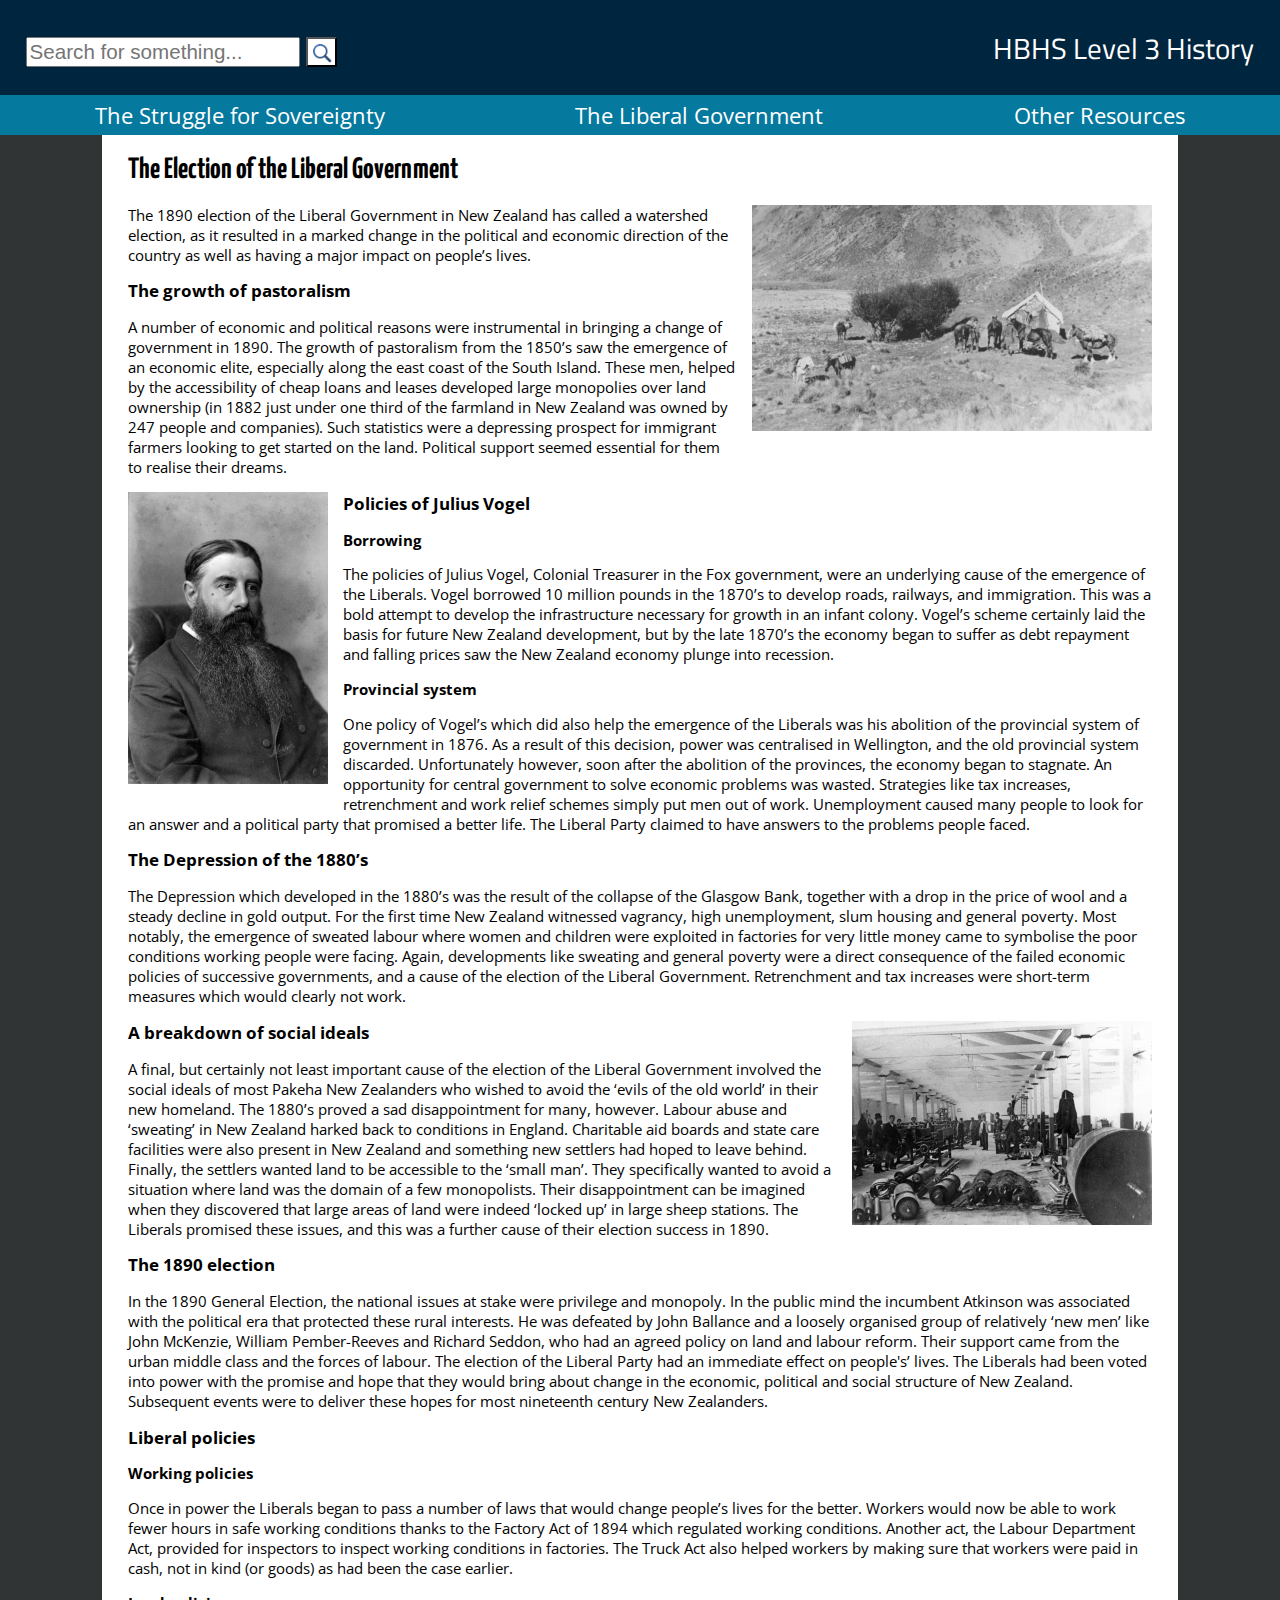
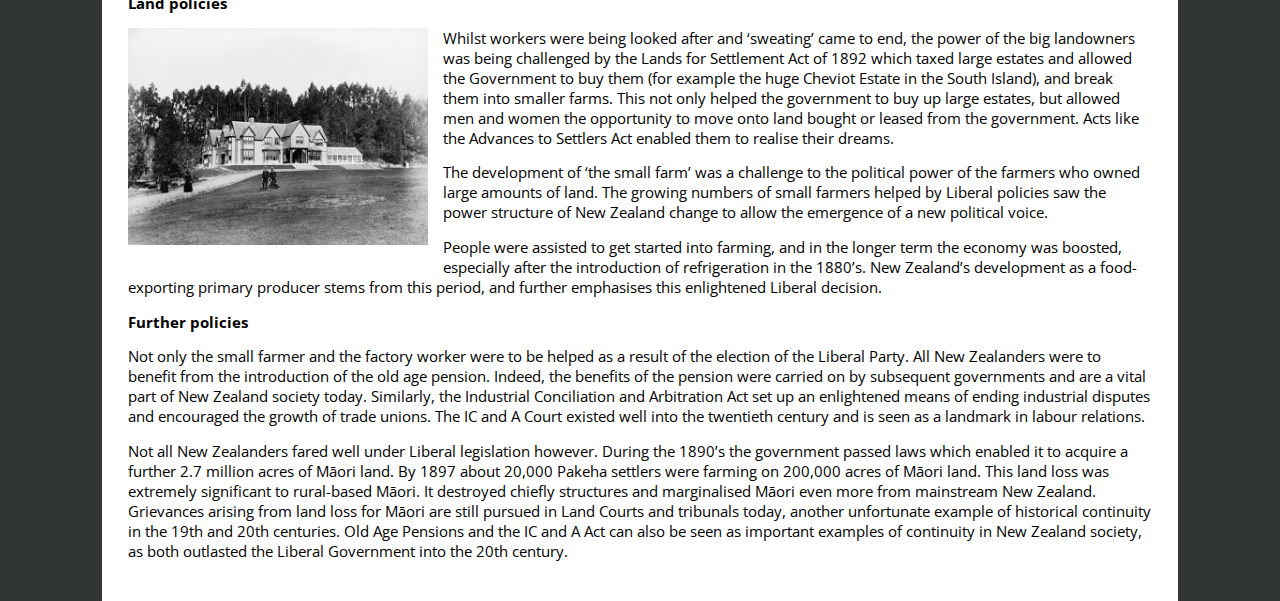
==== liberal.html @ 84393d60 "Update liberal.html" ====
<!DOCTYPE HTML>
<html>
<head>
	<meta http-equiv="Content-Type" content="text/html" charset="UTF-8" lang="en">
	<meta name="keywords" content="History, HBHS, Hamilton Boys' High School, New Zealand, Liberals">
	<meta name="author" content="Jordyn Coxhead">
	<title>HBHS Level 3 History</title>
	<link rel="stylesheet" type="text/css" href="style.css">
	<link rel="icon" type="image/ico" href="images/blue_book.ico">
</head>
<body>
	<header>
		<form action="results.html">
			<input type="search" id="mySearch" placeholder="Search for something..." name="search">
			<button type="submit" id="submitButton"><span class="invisible">O</span></button>
		</form>
		<a href="index.html">HBHS Level 3 History</a>
	</header>
	<nav>
		<ul>
			<a href="sovereignty.html"><li>The Struggle for Sovereignty</li></a> 
			<a href="liberal.html"><li>The Liberal Government</li></a> 
			<a href="resources.html"><li>Other Resources</li></a>
		</ul>	
	</nav>
	<main>
		<section>
			<h1>The Election of the Liberal Government</h1>
			<img src="images/pastoralism.jpg" alt="Early pastoralism in Marlborough" title="Early pastoralism in Marlborough" width="400" height="226" class="img-align-right"/>
			<p>The 1890 election of the Liberal Government in New Zealand has called a watershed election, as it resulted in a marked change in the political and economic direction of the country as well as having a major impact on people’s lives.</p>
		</section>
		<section>
			<h2>The growth of pastoralism</h2>
				<p>A number of economic and political reasons were instrumental in bringing a change of government in 1890. The growth of pastoralism from the 1850’s saw the emergence of an economic elite, especially along the east coast of the South Island. These men, helped by the accessibility of cheap loans and leases developed large monopolies over land ownership (in 1882 just under one third of the farmland in New Zealand was owned by 247 people and companies). Such statistics were a depressing prospect for immigrant farmers looking to get started on the land. Political support seemed essential for them to realise their dreams.</p>
		</section>		
		<section>
			<img src="images/vogel.jpg" alt="Julius Vogel cerca. 1870's" title="Julius Vogel cerca. 1870's" width="200" height="292" class="img-align-left"/>
			<h2>Policies of Julius Vogel</h2>
				<h3>Borrowing</h3>
				<p>The policies of Julius Vogel, Colonial Treasurer in the Fox government, were an underlying cause of the emergence of the Liberals. Vogel borrowed 10 million pounds in the 1870’s to develop roads, railways, and immigration. This was a bold attempt to develop the infrastructure necessary for growth in an infant colony. Vogel’s scheme certainly laid the basis for future New Zealand development, but by the late 1870’s the economy began to suffer as debt repayment and falling prices saw the New Zealand economy plunge into recession.</p>
				<h3>Provincial system</h3>
				<p>One policy of Vogel’s which did also help the emergence of the Liberals was his abolition of the provincial system of government in 1876. As a result of this decision, power was centralised in Wellington, and the old provincial system discarded. Unfortunately however, soon after the abolition of the provinces, the economy began to stagnate. An opportunity for central government to solve economic problems was wasted. Strategies like tax increases, retrenchment and work relief schemes simply put men out of work. Unemployment caused many people to look for an answer and a political party that promised a better life. The Liberal Party claimed to have answers to the problems people faced.</p>
		</section>
		<section>
			<h2>The Depression of the 1880’s</h2>
				<p>The Depression which developed in the 1880’s was the result of the collapse of the Glasgow Bank, together with a drop in the price of wool and a steady decline in gold output. For the first time New Zealand witnessed vagrancy, high unemployment, slum housing and general poverty. Most notably, the emergence of sweated labour where women and children were exploited in factories for very little money came to symbolise the poor conditions working people were facing. Again, developments like sweating and general poverty were a direct consequence of the failed economic policies of successive governments, and a cause of the election of the Liberal Government. Retrenchment and tax increases were short-term measures which would clearly not work.</p>
				<img src="images/depression.jpg" alt="A wool factory during the Depression" title="A wool factory during the Depression" width="300" height="204" class="img-align-right"/>
		</section>	
		<section>
			<h2>A breakdown of social ideals</h2>
				<p>A final, but certainly not least important cause of the election of the Liberal Government involved the social ideals of most Pakeha New Zealanders who wished to avoid the ‘evils of the old world’ in their new homeland. The 1880’s proved a sad disappointment for many, however. Labour abuse and ‘sweating’ in New Zealand harked back to conditions in England. Charitable aid boards and state care facilities were also present in New Zealand and something new settlers had hoped to leave behind. Finally, the settlers wanted land to be accessible to the ‘small man’. They specifically wanted to avoid a situation where land was the domain of a few monopolists. Their disappointment can be imagined when they discovered that large areas of land were indeed ‘locked up’ in large sheep stations. The Liberals promised these issues, and this was a further cause of their election success in 1890.</p>
		</section>
		<section>
			<h2>The 1890 election</h2>
				<p>In the 1890 General Election, the national issues at stake were privilege and monopoly. In the public mind the incumbent Atkinson was associated with the political era that protected these rural interests. He was defeated by John Ballance and a loosely organised group of relatively ‘new men’ like John McKenzie, William Pember-Reeves and Richard Seddon, who had an agreed policy on land and labour reform. Their support came from the urban middle class and the forces of labour. The election of the Liberal Party had an immediate effect on people's’ lives. The Liberals had been voted into power with the promise and hope that they would bring about change in the economic, political and social structure of New Zealand. Subsequent events were to deliver these hopes for most nineteenth century New Zealanders.</p>
		</section>
		<section>
			<h2>Liberal policies</h2>
				<h3>Working policies</h3>
				<p>Once in power the Liberals began to pass a number of laws that would change people’s lives for the better. Workers would now be able to work fewer hours in safe working conditions thanks to the Factory Act of 1894 which regulated working conditions. Another act, the Labour Department Act, provided for inspectors to inspect working conditions in factories. The Truck Act also helped workers by making sure that workers were paid in cash, not in kind (or goods) as had been the case earlier.</p>
				<h3>Land policies</h3>
				<img src="images/cheviot.jpg" alt="The Cheviot Hills Mansion cerca. 1893" title="The Cheviot Hills Mansion cerca. 1893" width="300" height="217" class="img-align-left"/>
				<p>Whilst workers were being looked after and ‘sweating’ came to end, the power of the big landowners was being challenged by the Lands for Settlement Act of 1892 which taxed large estates and allowed the Government to buy them (for example the huge Cheviot Estate in the South Island), and break them into smaller farms. This not only helped the government to buy up large estates, but allowed men and women the opportunity to move onto land bought or leased from the government. Acts like the Advances to Settlers Act enabled them to realise their dreams.</p>
				<p>The development of ‘the small farm’ was a challenge to the political power of the farmers who owned large amounts of land. The growing numbers of small farmers helped by Liberal policies saw the power structure of New Zealand change to allow the emergence of a new political voice.</p>
				<p>People were assisted to get started into farming, and in the longer term the economy was boosted, especially after the introduction of refrigeration in the 1880’s. New Zealand’s development as a food-exporting primary producer stems from this period, and further emphasises this enlightened Liberal decision.</p>
				<h3>Further policies</h3>
				<p>Not only the small farmer and the factory worker were to be helped as a result of the election of the Liberal Party. All New Zealanders were to benefit from the introduction of the old age pension. Indeed, the benefits of the pension were carried on by subsequent governments and are a vital part of New Zealand society today. Similarly, the Industrial Conciliation and Arbitration Act set up an enlightened means of ending industrial disputes and encouraged the growth of trade unions. The IC and A Court existed well into the twentieth century and is seen as a landmark in labour relations.</p>
				<p>Not all New Zealanders fared well under Liberal legislation however. During the 1890’s the government passed laws which enabled it to acquire a further 2.7 million acres of Māori land. By 1897 about 20,000 Pakeha settlers were farming on 200,000 acres of Māori land. This land loss was extremely significant to rural-based Māori. It destroyed chiefly structures and marginalised Māori even more from mainstream New Zealand. Grievances arising from land loss for Māori are still pursued in Land Courts and tribunals today, another unfortunate example of historical continuity in the 19th and 20th centuries. Old Age Pensions and the IC and A Act can also be seen as important examples of continuity in New Zealand society, as both outlasted the Liberal Government into the 20th century.</p>
		</section>		
	</main>	
	<footer>
  </footer>
</body>
</html>
---- style.css ----
@import url('https://fonts.googleapis.com/css?family=Titillium+Web|Yanone+Kaffeesatz|Open+Sans');

header, nav, main, section
{
	display: block;
}

html
{
	min-height: 100%;
}
body {
	background-color: #313435;
	margin: 0;
	padding: 0;
	font-family: 'Open Sans', sans-serif;
	font-size: 0.92em;
}
header {
	height: 10%;
	background-color: #00253E;
	margin: 0;
	font-family: 'Titillium Web', sans-serif;
	font-size: 2em;
	color: #fff;
	padding: 2%;
	text-align: right;
}
nav {
	background-color: #06799F;
	margin: 0;
	font-size: 1.5em;
}
nav ul
{
	list-style-type: none;
	text-decoration: none;
	margin: 0;
	padding: 0;
	display: flex;
	justify-content: space-around;
}
nav ul li
{
	margin: 0;
	padding: 5px 0 5px 0;
	text-align: center;
	background-color:#06799F;
	
}
header a:link, header a:visited, nav a:link, nav a:visited {
    text-decoration: none;
    color: #fff;
}
main {
	background-color: #FFF;
	width: 80%;
	padding: 2%;
	padding-top: 0;
	float: left;
  	margin-left: 8%;
}
footer {
	height: 10%;
	background-color: #06799F;
	width: 100%;
	margin: 0;
	padding: 0;
}
a:link, a:visited, a:hover, a:active {
	color: blue;
    	text-decoration: underline;
    	cursor: auto;
}
h1 {
	font-family: 'Yanone Kaffeesatz', sans-serif;
	font-size: 2em;
}
h2 {
	font-size: 1.17em;
}
h3 {
	font-size: 1em;
	font-style: strong;
}
.img-align-left {
    	float: left;
    	margin: 0 15px 15px 0;
}
.img-align-right {
    	float: right;
    	margin: 0 0 15px 15px;
}
form {
	float: left;
	margin: 0;
	padding: 0;
}
#mySearch {
	font-size: 0.7em;
}
#submitButton {
	font-size: 0.7em;
	background-image: url('/images/search.png');
	background-size: cover;
	background-repeat: no-repeat;
	width: 1.5em;
}
.invisible {
	opacity: 0;
}
@media screen and (max-width: 600px)  {
	header
	{
		text-align: center;
	}
	form
	{
		float: left;
		width: 100%;
	}
	main
	{
		margin: 0;
		width: 100%;
	}
	nav ul
	{
		flex-direction: column;
	}
	nav ul li
	{
		float: none;
		width: 100%;
	}
	img
	{
		margin: auto;
		height: auto;
		width: 75%;
		float: none;
	}
}
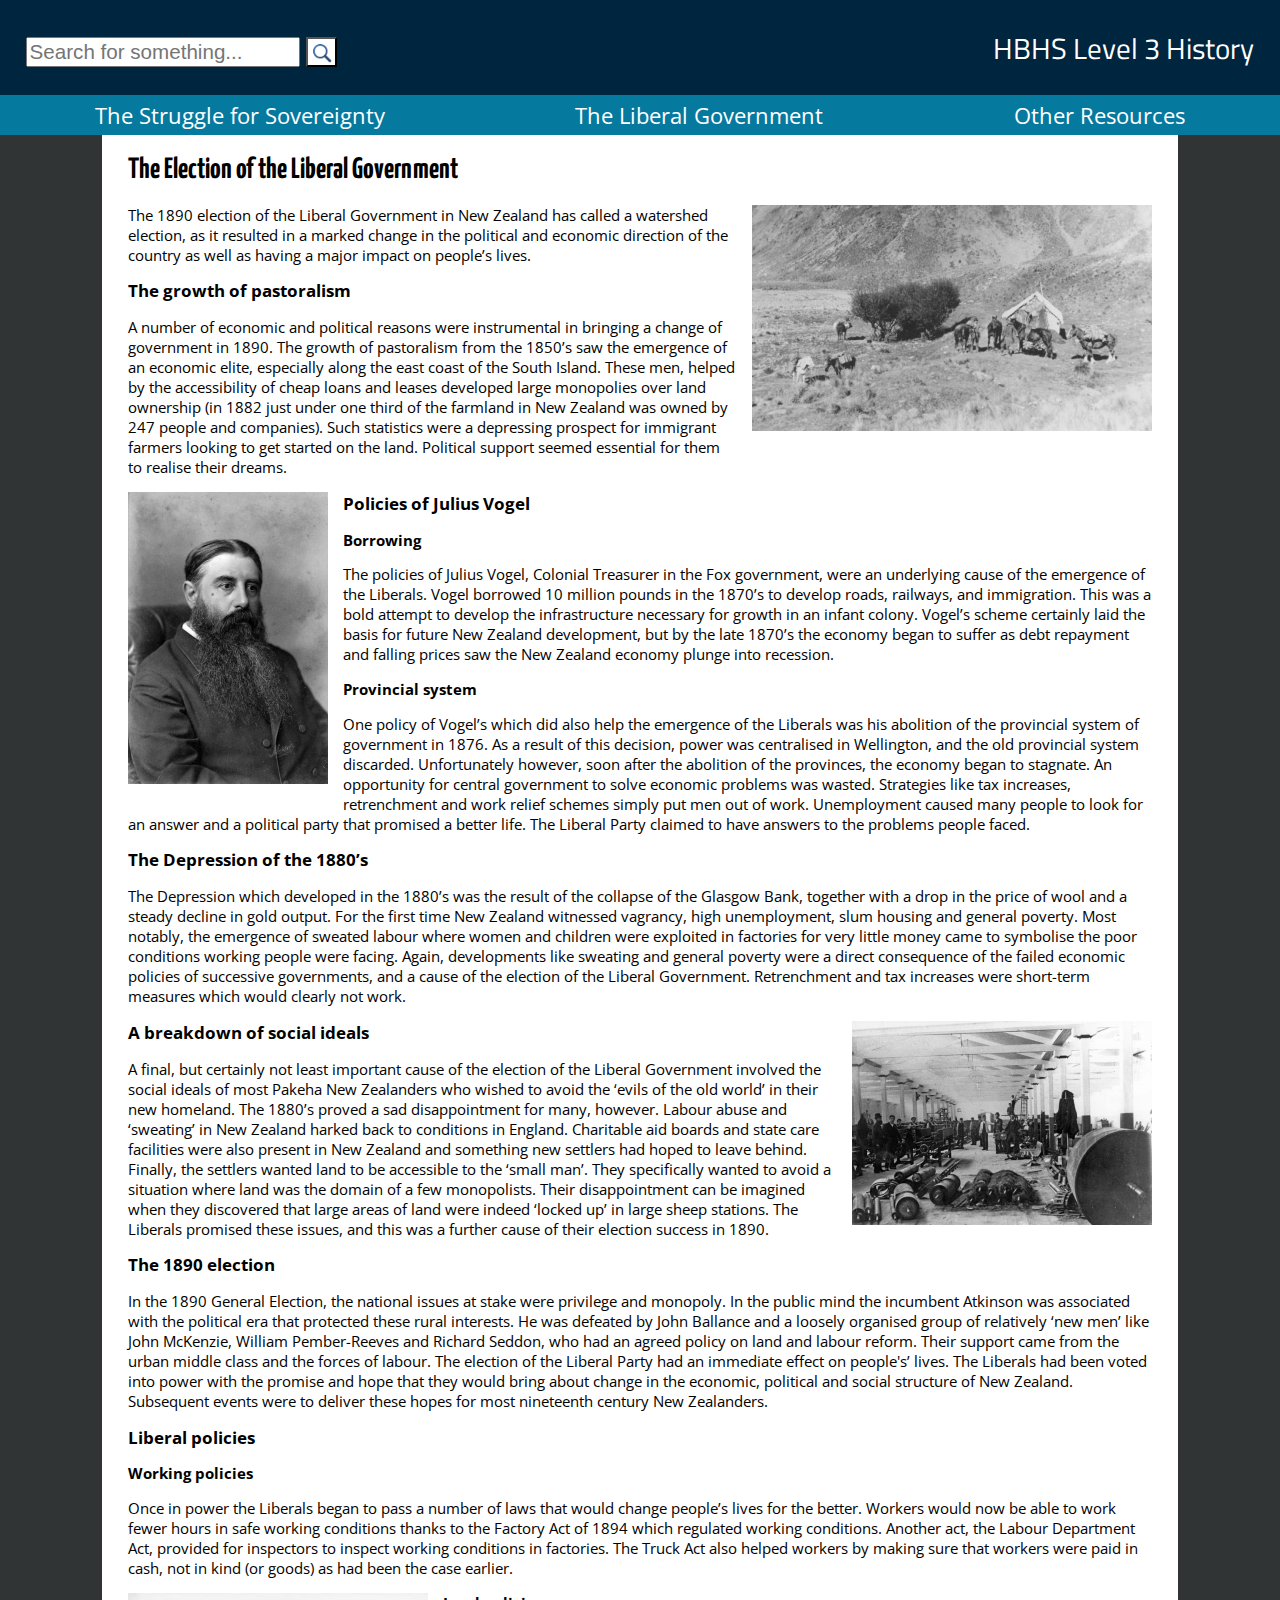
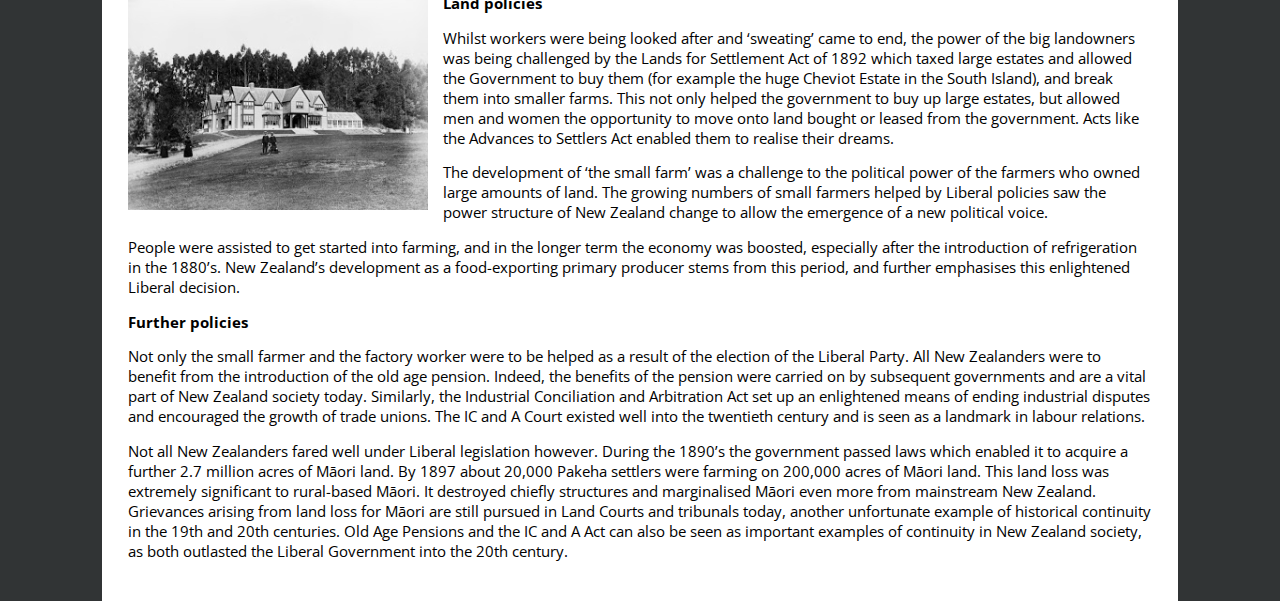
==== commit 9daa2cf1: "Update liberal.html" ====
--- a/liberal.html
+++ b/liberal.html
@@ -58,8 +58,8 @@
 			<h2>Liberal policies</h2>
 				<h3>Working policies</h3>
 				<p>Once in power the Liberals began to pass a number of laws that would change people’s lives for the better. Workers would now be able to work fewer hours in safe working conditions thanks to the Factory Act of 1894 which regulated working conditions. Another act, the Labour Department Act, provided for inspectors to inspect working conditions in factories. The Truck Act also helped workers by making sure that workers were paid in cash, not in kind (or goods) as had been the case earlier.</p>
+				<img src="images/cheviot.jpg" alt="The Cheviot Hills Mansion cerca. 1893" title="The Cheviot Hills Mansion cerca. 1893" width="300" height="217" class="img-align-left"/>
 				<h3>Land policies</h3>
-				<img src="images/cheviot.jpg" alt="The Cheviot Hills Mansion cerca. 1893" title="The Cheviot Hills Mansion cerca. 1893" width="300" height="217" class="img-align-left"/>
 				<p>Whilst workers were being looked after and ‘sweating’ came to end, the power of the big landowners was being challenged by the Lands for Settlement Act of 1892 which taxed large estates and allowed the Government to buy them (for example the huge Cheviot Estate in the South Island), and break them into smaller farms. This not only helped the government to buy up large estates, but allowed men and women the opportunity to move onto land bought or leased from the government. Acts like the Advances to Settlers Act enabled them to realise their dreams.</p>
 				<p>The development of ‘the small farm’ was a challenge to the political power of the farmers who owned large amounts of land. The growing numbers of small farmers helped by Liberal policies saw the power structure of New Zealand change to allow the emergence of a new political voice.</p>
 				<p>People were assisted to get started into farming, and in the longer term the economy was boosted, especially after the introduction of refrigeration in the 1880’s. New Zealand’s development as a food-exporting primary producer stems from this period, and further emphasises this enlightened Liberal decision.</p>
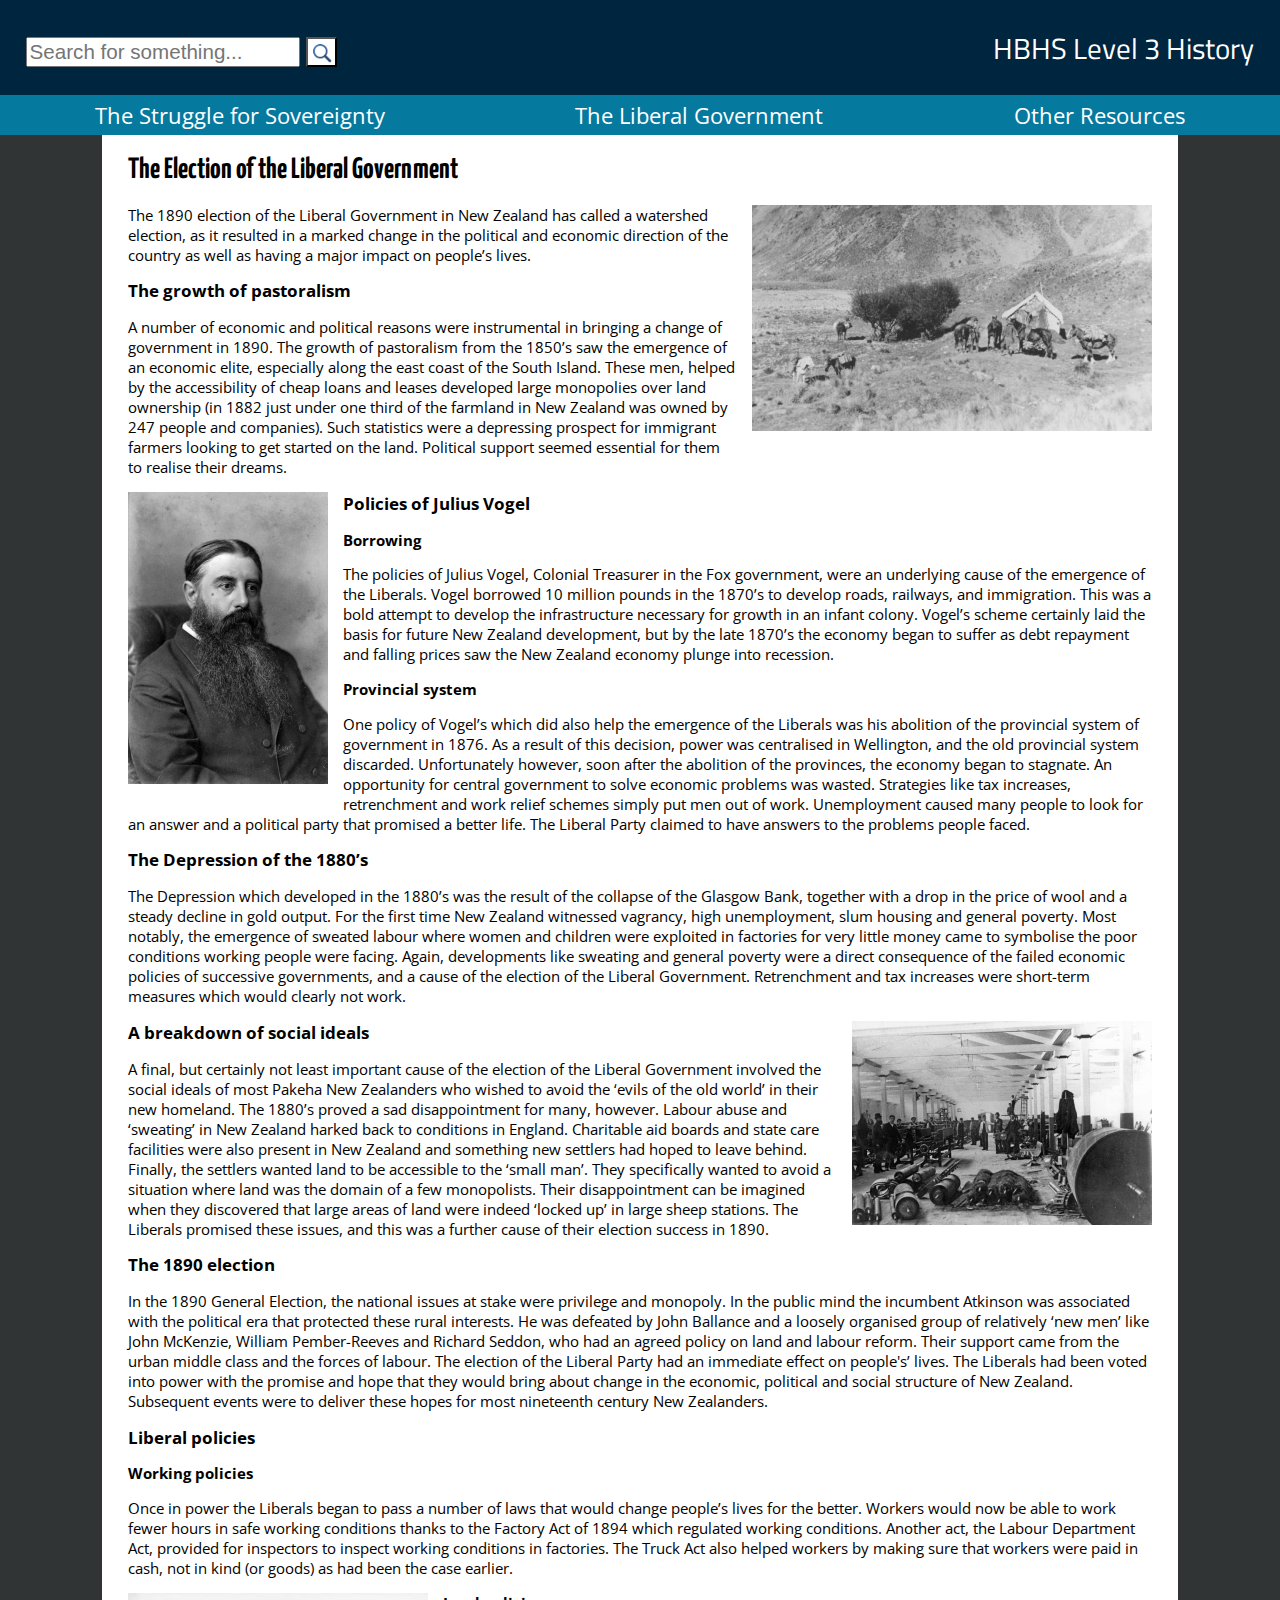
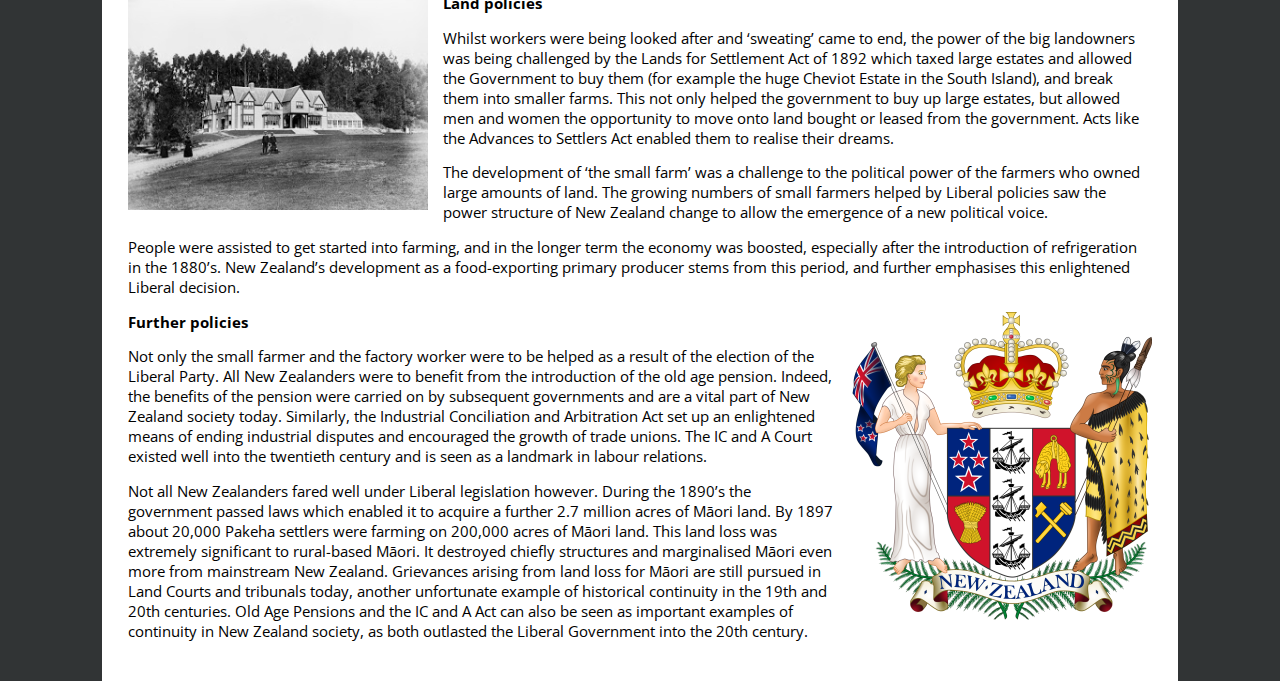
==== commit ebda8e4e: "Update liberal.html" ====
--- a/liberal.html
+++ b/liberal.html
@@ -63,9 +63,11 @@
 				<p>Whilst workers were being looked after and ‘sweating’ came to end, the power of the big landowners was being challenged by the Lands for Settlement Act of 1892 which taxed large estates and allowed the Government to buy them (for example the huge Cheviot Estate in the South Island), and break them into smaller farms. This not only helped the government to buy up large estates, but allowed men and women the opportunity to move onto land bought or leased from the government. Acts like the Advances to Settlers Act enabled them to realise their dreams.</p>
 				<p>The development of ‘the small farm’ was a challenge to the political power of the farmers who owned large amounts of land. The growing numbers of small farmers helped by Liberal policies saw the power structure of New Zealand change to allow the emergence of a new political voice.</p>
 				<p>People were assisted to get started into farming, and in the longer term the economy was boosted, especially after the introduction of refrigeration in the 1880’s. New Zealand’s development as a food-exporting primary producer stems from this period, and further emphasises this enlightened Liberal decision.</p>
+				<img src="images/coat.png" alt="The New Zealand coat of arms" title="The New Zealand coat of arms" width="300" height="308" class="img-align-right"/>
 				<h3>Further policies</h3>
 				<p>Not only the small farmer and the factory worker were to be helped as a result of the election of the Liberal Party. All New Zealanders were to benefit from the introduction of the old age pension. Indeed, the benefits of the pension were carried on by subsequent governments and are a vital part of New Zealand society today. Similarly, the Industrial Conciliation and Arbitration Act set up an enlightened means of ending industrial disputes and encouraged the growth of trade unions. The IC and A Court existed well into the twentieth century and is seen as a landmark in labour relations.</p>
 				<p>Not all New Zealanders fared well under Liberal legislation however. During the 1890’s the government passed laws which enabled it to acquire a further 2.7 million acres of Māori land. By 1897 about 20,000 Pakeha settlers were farming on 200,000 acres of Māori land. This land loss was extremely significant to rural-based Māori. It destroyed chiefly structures and marginalised Māori even more from mainstream New Zealand. Grievances arising from land loss for Māori are still pursued in Land Courts and tribunals today, another unfortunate example of historical continuity in the 19th and 20th centuries. Old Age Pensions and the IC and A Act can also be seen as important examples of continuity in New Zealand society, as both outlasted the Liberal Government into the 20th century.</p>
+				
 		</section>		
 	</main>	
 	<footer>
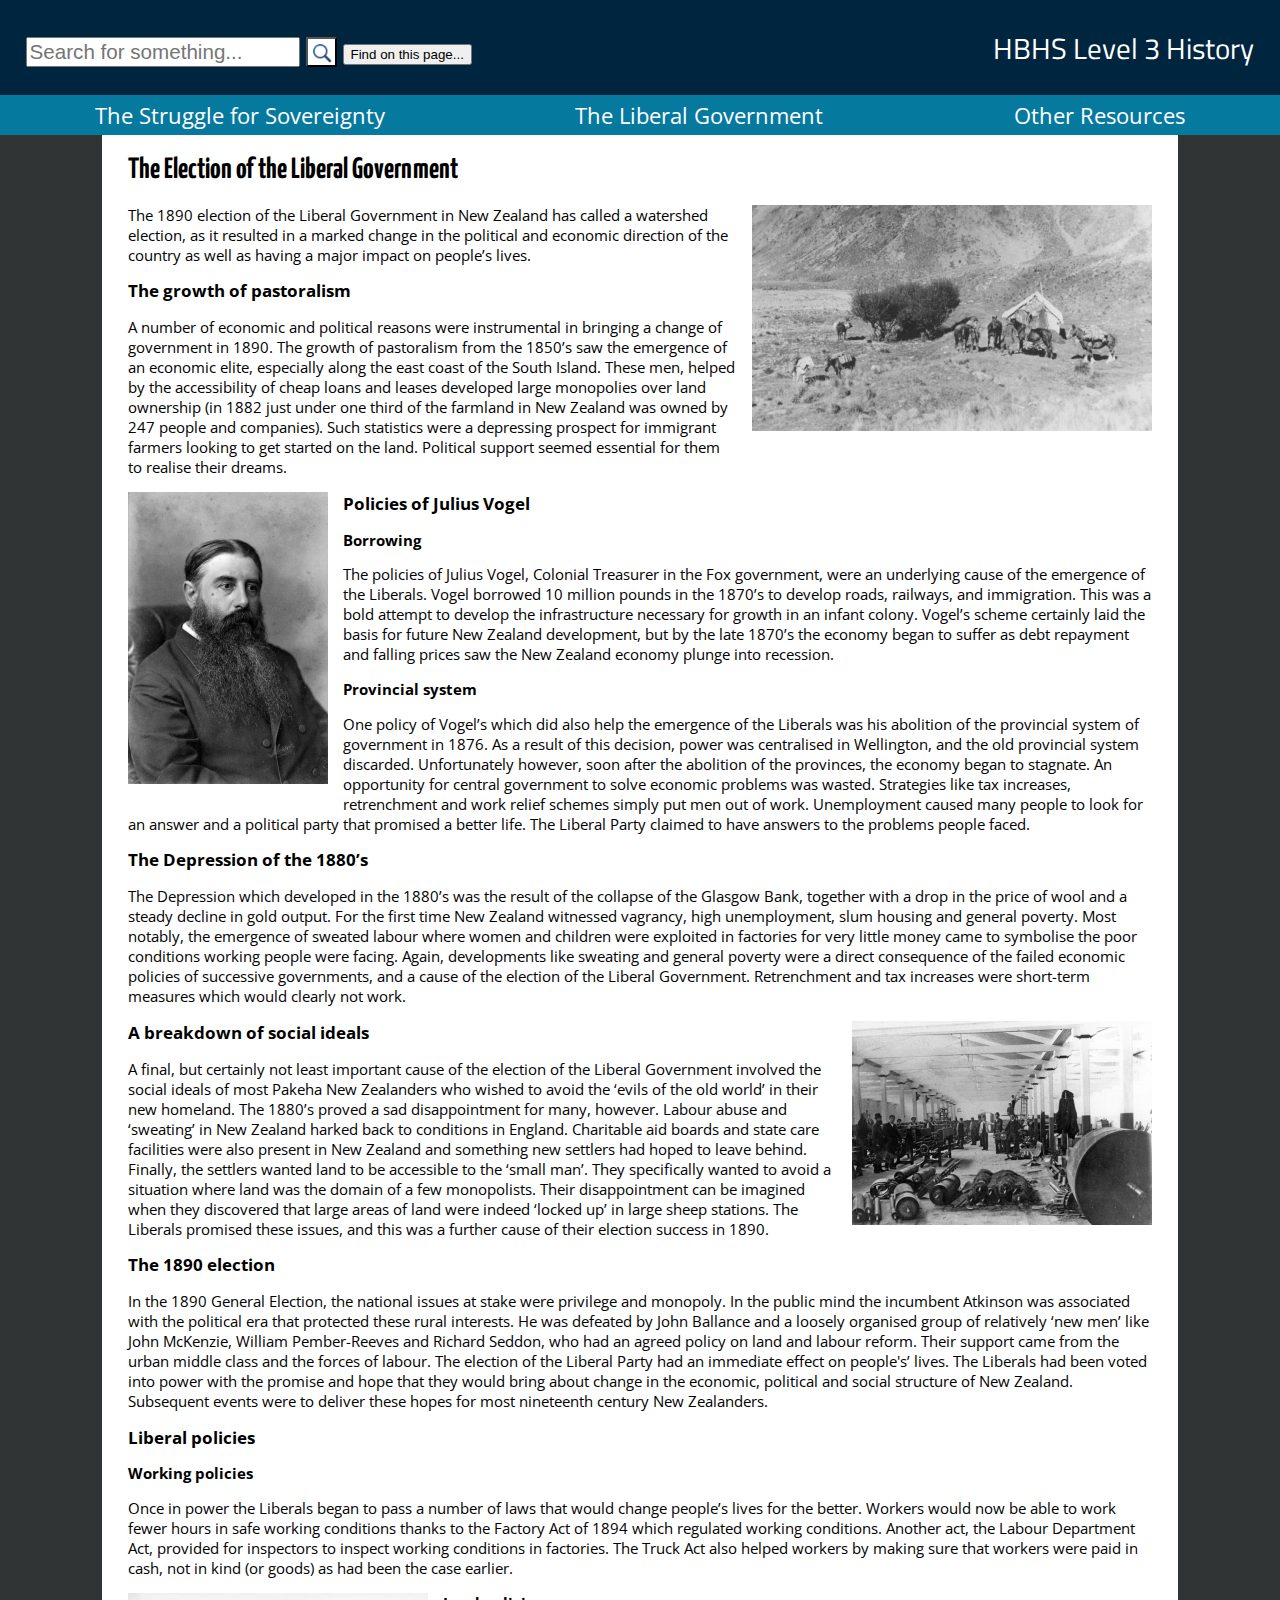
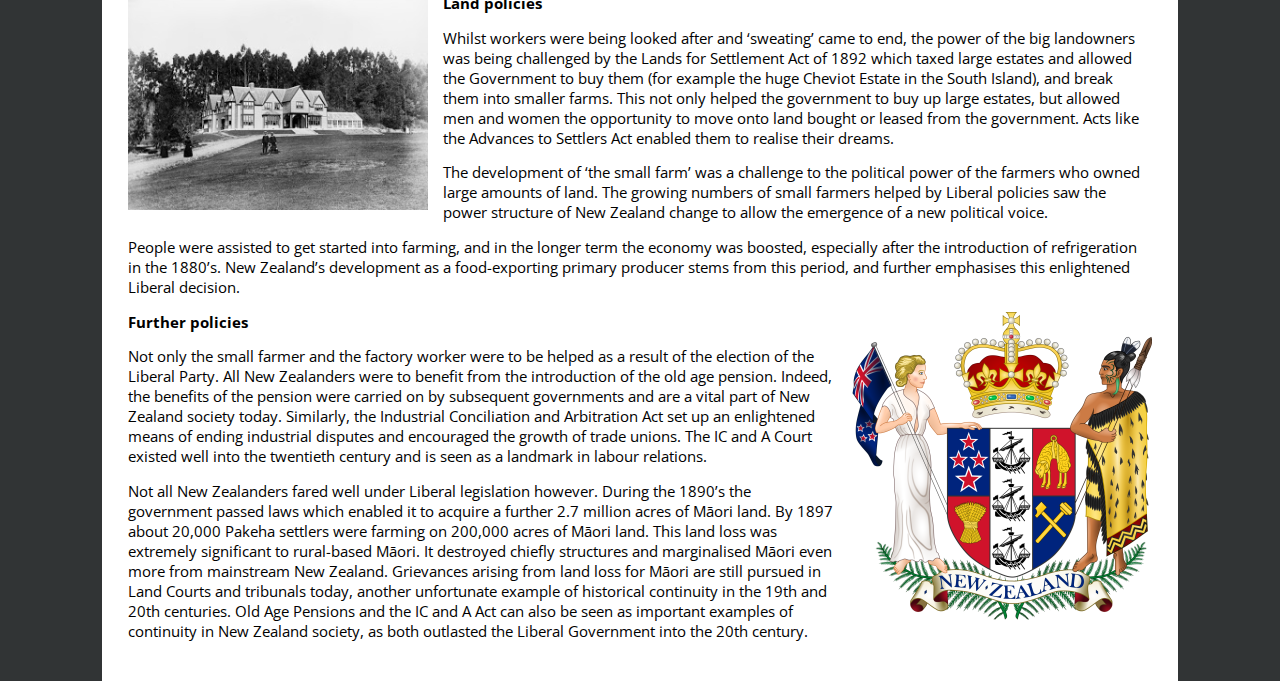
==== commit 170ee2b9: "Update liberal.html" ====
--- a/liberal.html
+++ b/liberal.html
@@ -13,6 +13,7 @@
 		<form action="results.html">
 			<input type="search" id="mySearch" placeholder="Search for something..." name="search">
 			<button type="submit" id="submitButton"><span class="invisible">O</span></button>
+			<script type="text/javascript" language="JavaScript" src="find5.js"></script>
 		</form>
 		<a href="index.html">HBHS Level 3 History</a>
 	</header>
--- a/style.css
+++ b/style.css
@@ -109,6 +109,14 @@
 .invisible {
 	opacity: 0;
 }
+.highlight
+{
+	background-color: DeepSkyBlue;
+}
+.find_selected
+{
+	background-color: LightBlue;
+}
 @media screen and (max-width: 600px)  {
 	header
 	{
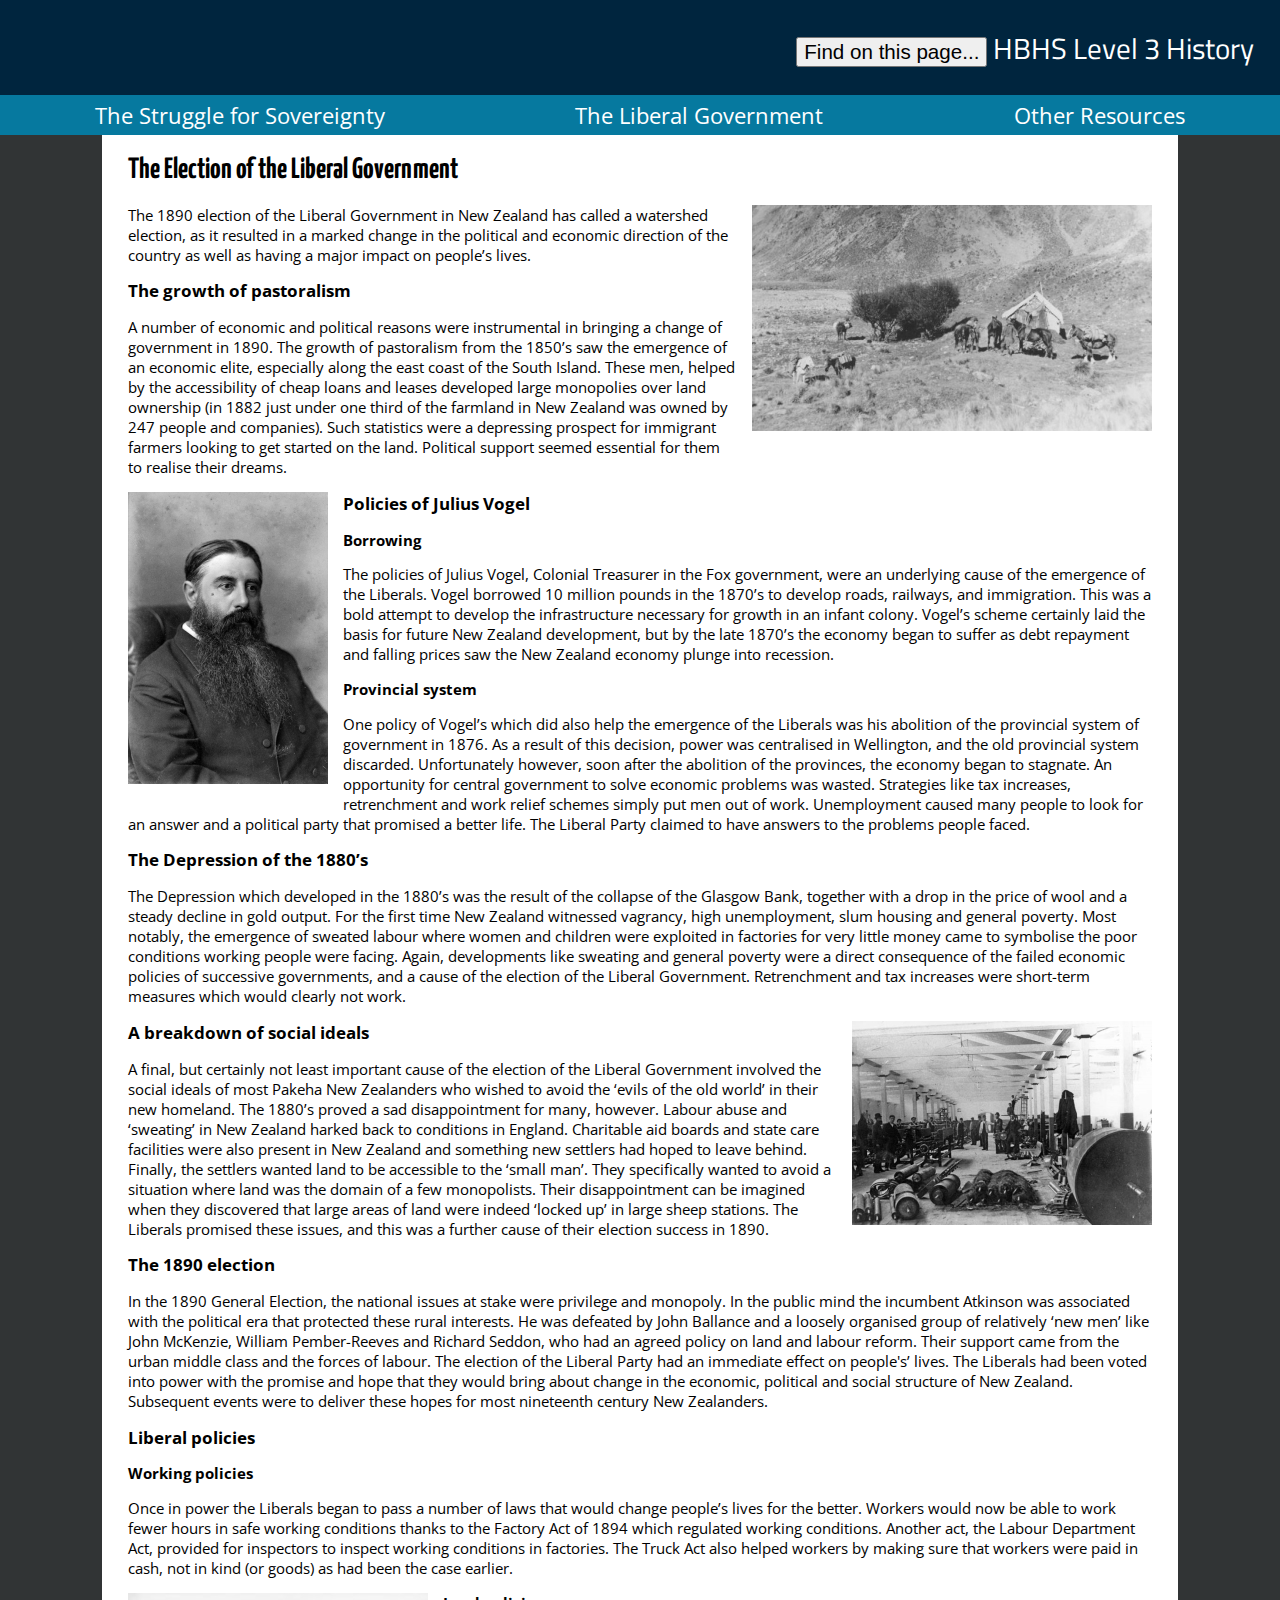
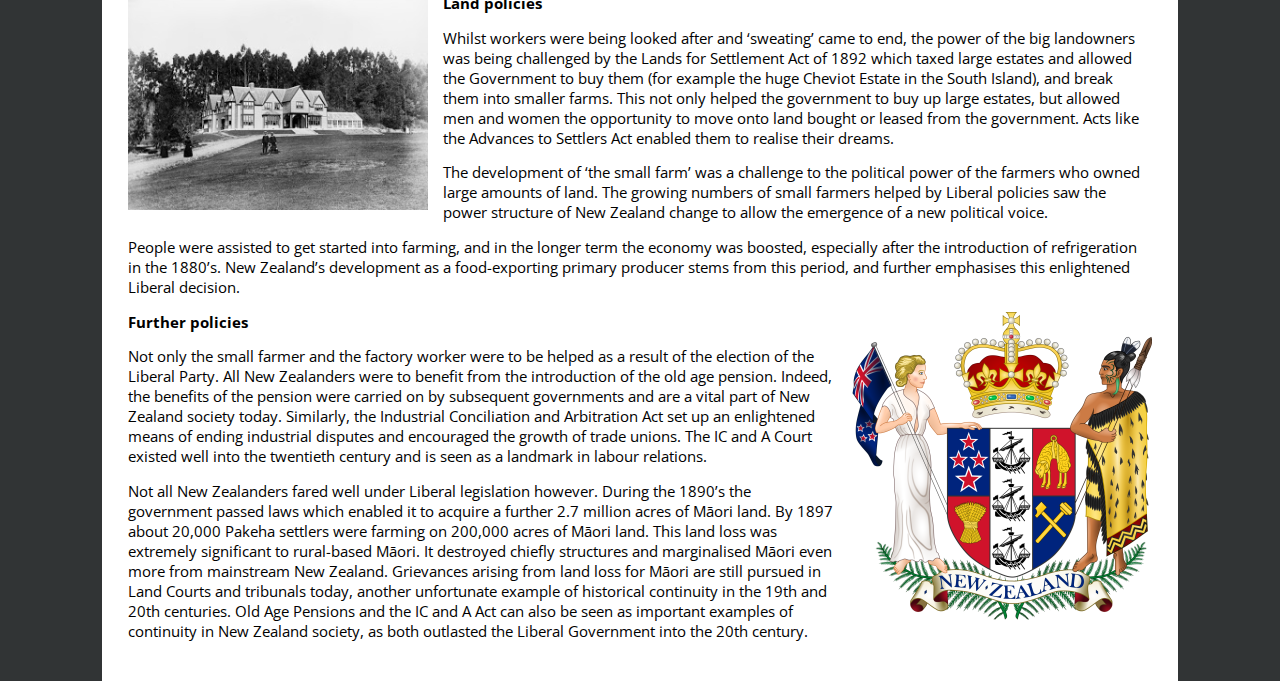
==== commit 7578f8fc: "Update liberal.html" ====
--- a/liberal.html
+++ b/liberal.html
@@ -10,11 +10,7 @@
 </head>
 <body>
 	<header>
-		<form action="results.html">
-			<input type="search" id="mySearch" placeholder="Search for something..." name="search">
-			<button type="submit" id="submitButton"><span class="invisible">O</span></button>
-			<script type="text/javascript" language="JavaScript" src="find5.js"></script>
-		</form>
+		<script type="text/javascript" language="JavaScript" src="find5.js"></script>
 		<a href="index.html">HBHS Level 3 History</a>
 	</header>
 	<nav>
--- a/style.css
+++ b/style.css
@@ -111,11 +111,11 @@
 }
 .highlight
 {
-	background-color: DeepSkyBlue;
+	background-color: LightBlue;
 }
 .find_selected
 {
-	background-color: LightBlue;
+	background-color: DeepSkyBlue;
 }
 @media screen and (max-width: 600px)  {
 	header
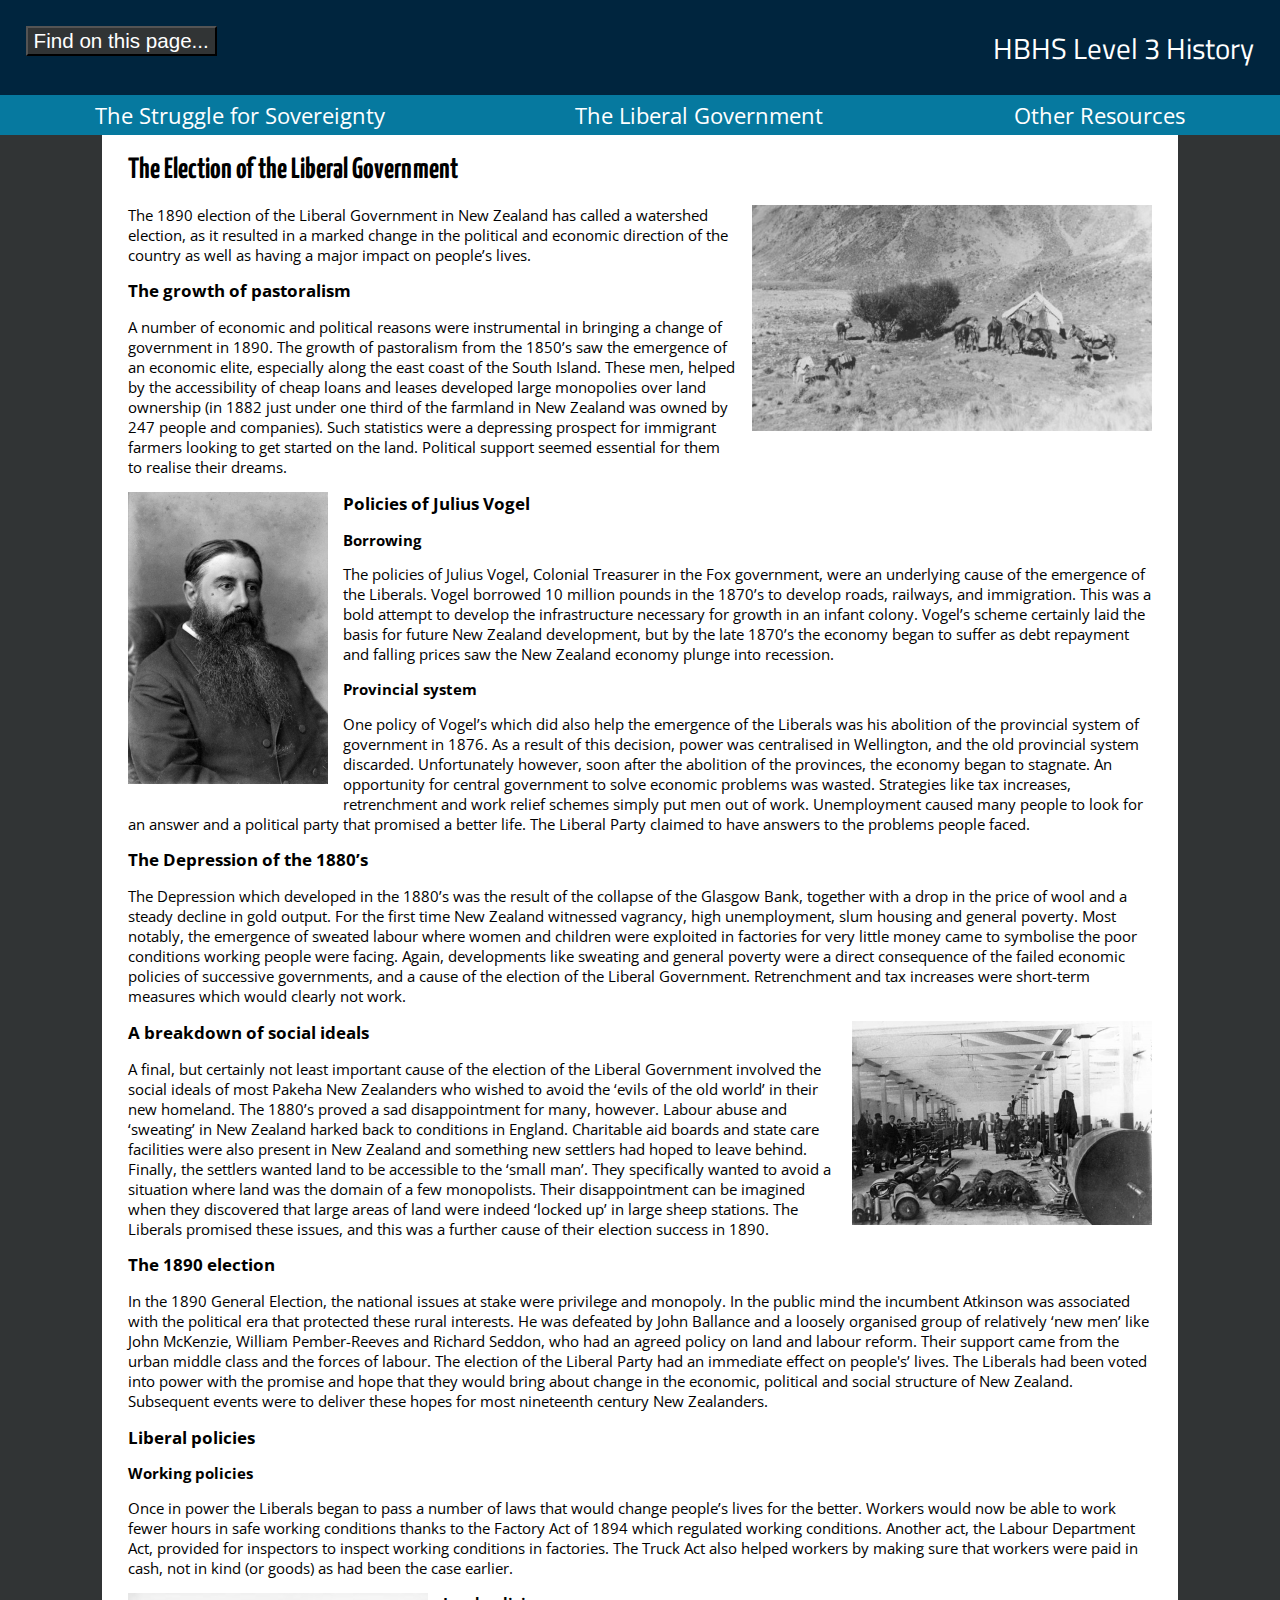
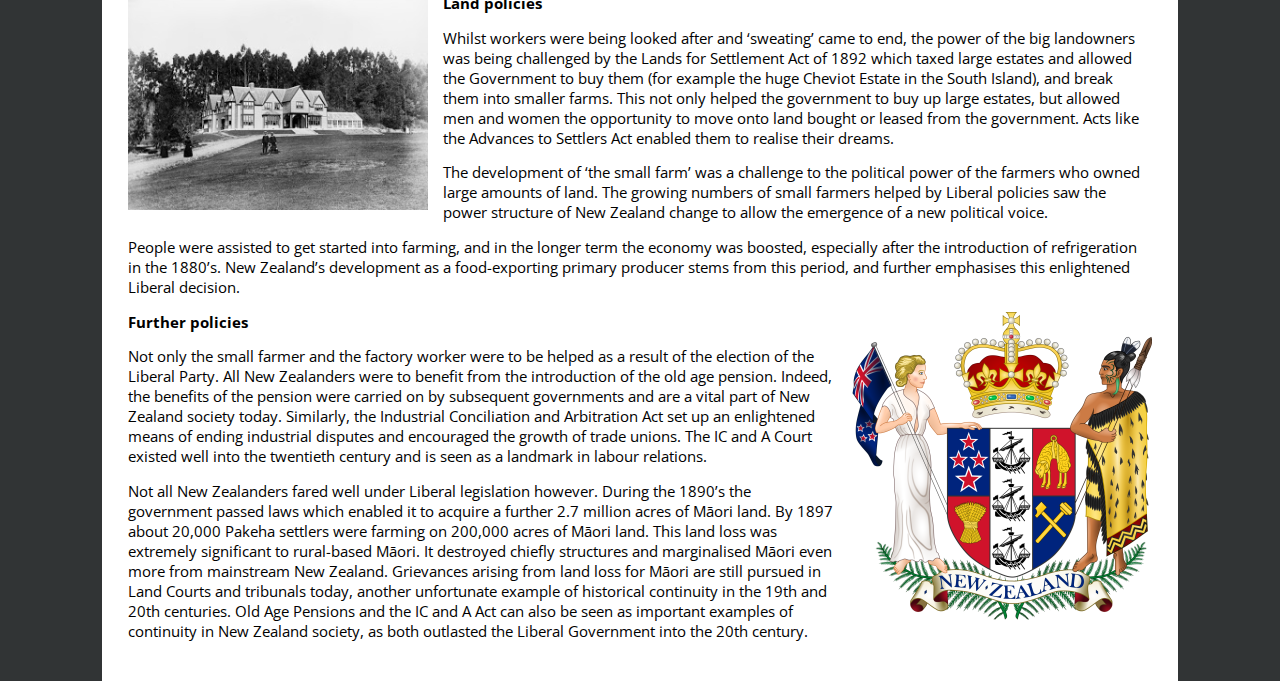
==== commit 25b32b42: "Update liberal.html" ====
--- a/liberal.html
+++ b/liberal.html
@@ -4,7 +4,7 @@
 	<meta http-equiv="Content-Type" content="text/html" charset="UTF-8" lang="en">
 	<meta name="keywords" content="History, HBHS, Hamilton Boys' High School, New Zealand, Liberals">
 	<meta name="author" content="Jordyn Coxhead">
-	<title>HBHS Level 3 History</title>
+	<title>The Liberal Government - HBHS Level 3 History</title>
 	<link rel="stylesheet" type="text/css" href="style.css">
 	<link rel="icon" type="image/ico" href="images/blue_book.ico">
 </head>
--- a/style.css
+++ b/style.css
@@ -98,13 +98,9 @@
 }
 #mySearch {
 	font-size: 0.7em;
-}
-#submitButton {
-	font-size: 0.7em;
-	background-image: url('/images/search.png');
-	background-size: cover;
-	background-repeat: no-repeat;
-	width: 1.5em;
+	background-color: #313435;
+	float: left;
+	color: #fff;
 }
 .invisible {
 	opacity: 0;
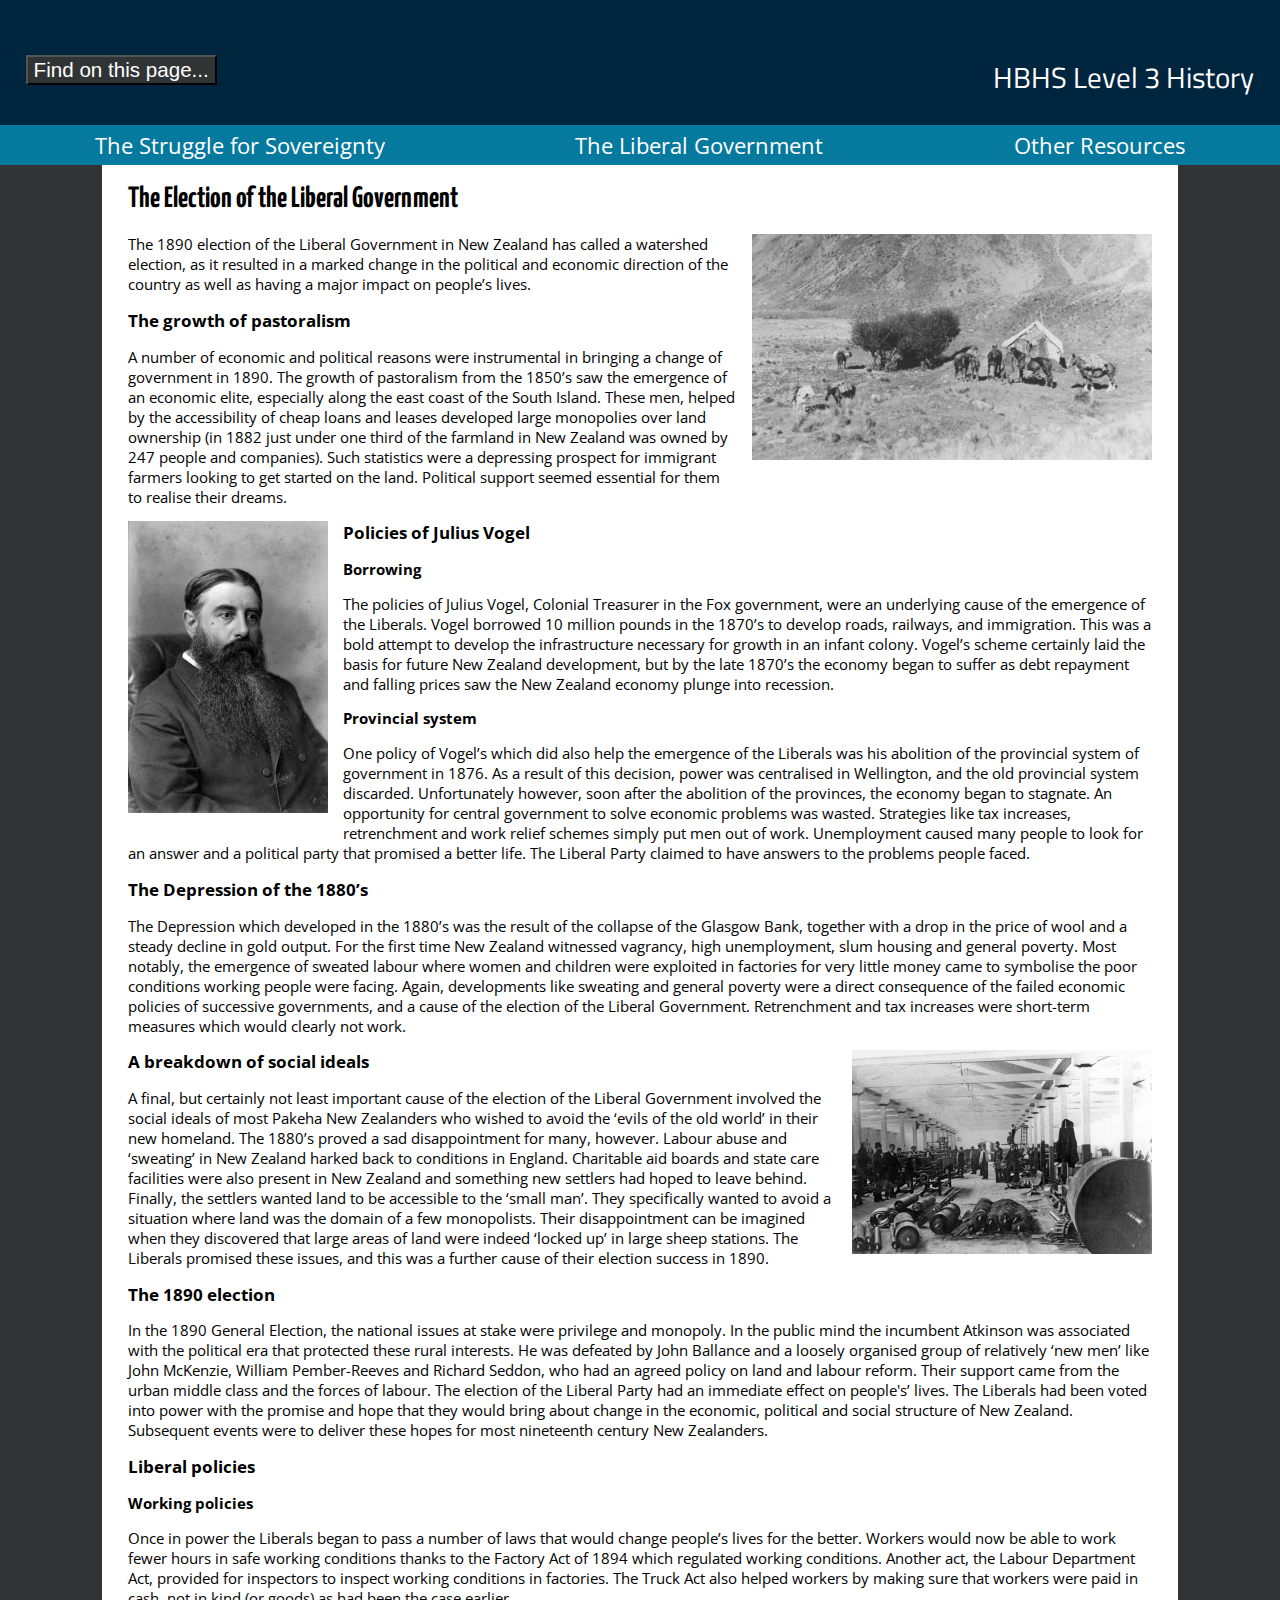
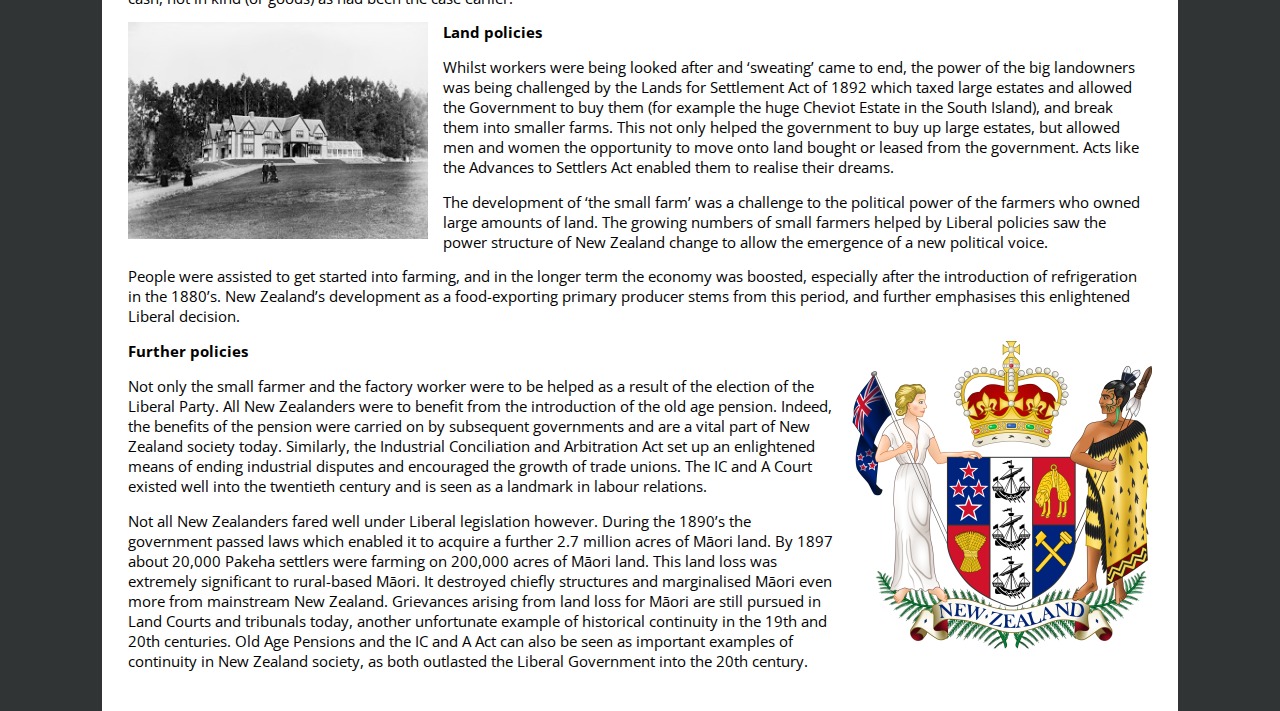
==== commit 0700772e: "Update liberal.html" ====
--- a/liberal.html
+++ b/liberal.html
@@ -10,7 +10,7 @@
 </head>
 <body>
 	<header>
-		<script type="text/javascript" language="JavaScript" src="find5.js"></script>
+		<p><script type="text/javascript" language="JavaScript" src="find5.js"></script></p>
 		<a href="index.html">HBHS Level 3 History</a>
 	</header>
 	<nav>
--- a/style.css
+++ b/style.css
@@ -102,6 +102,10 @@
 	float: left;
 	color: #fff;
 }
+.searchFormat {
+	font-family: 'Open Sans', sans-serif;
+	font-size: 11pt;
+}
 .invisible {
 	opacity: 0;
 }
@@ -113,7 +117,7 @@
 {
 	background-color: DeepSkyBlue;
 }
-@media screen and (max-width: 600px)  {
+@media not (max-resolution: 1dpi) and (max-width: 600px) {
 	header
 	{
 		text-align: center;
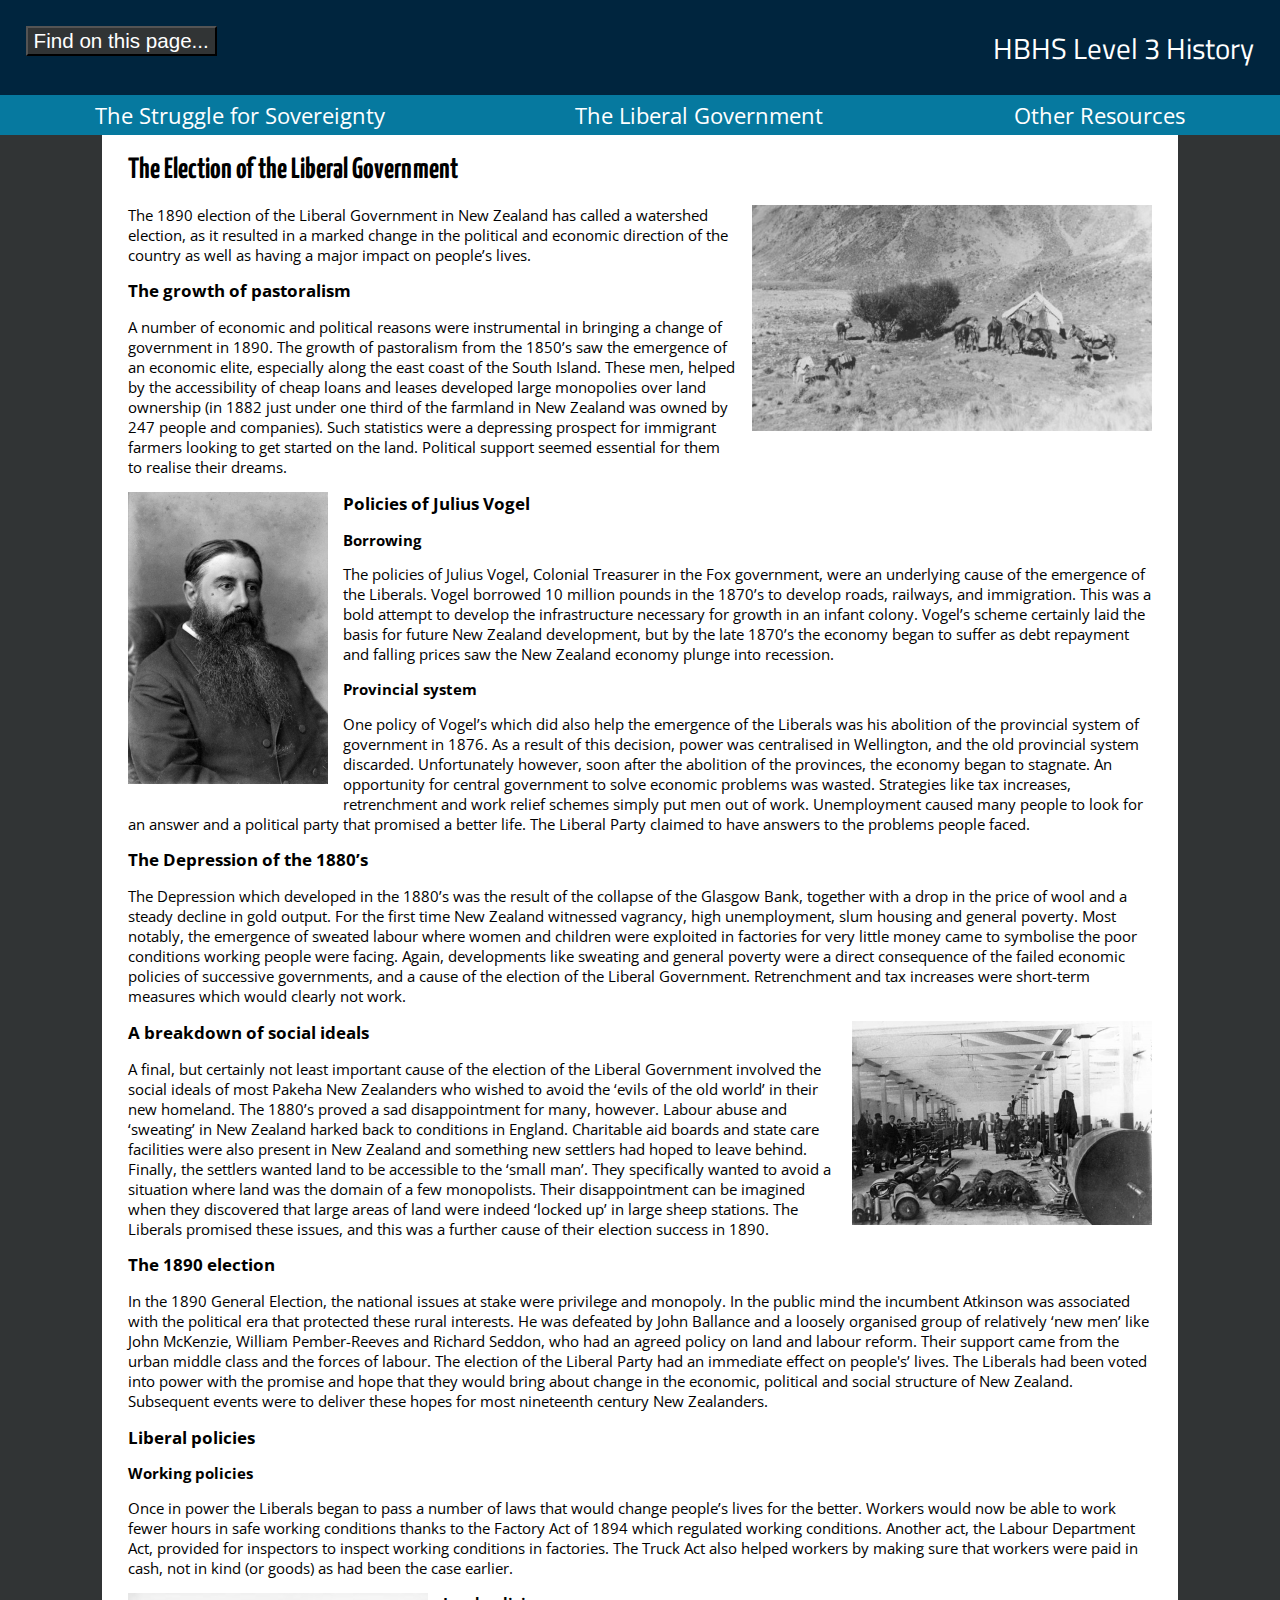
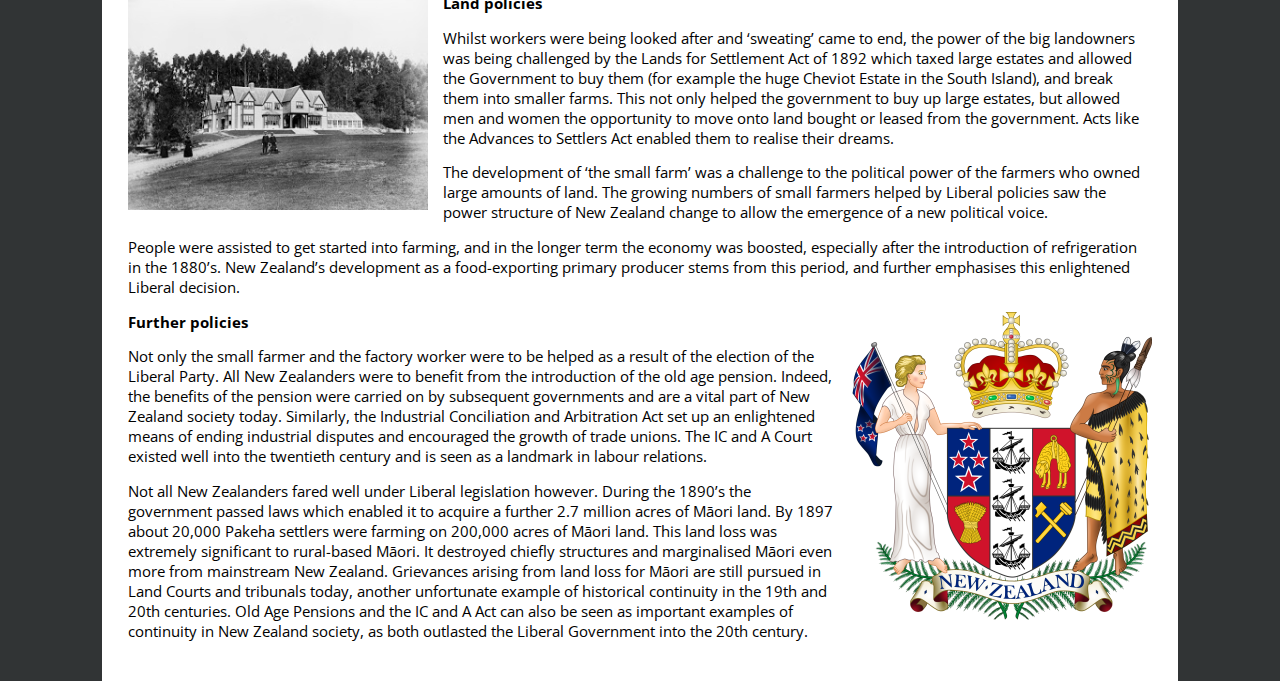
==== commit 3174bec6: "Update liberal.html" ====
--- a/liberal.html
+++ b/liberal.html
@@ -10,7 +10,7 @@
 </head>
 <body>
 	<header>
-		<p><script type="text/javascript" language="JavaScript" src="find5.js"></script></p>
+		<script type="text/javascript" language="JavaScript" src="find5.js"></script>
 		<a href="index.html">HBHS Level 3 History</a>
 	</header>
 	<nav>
